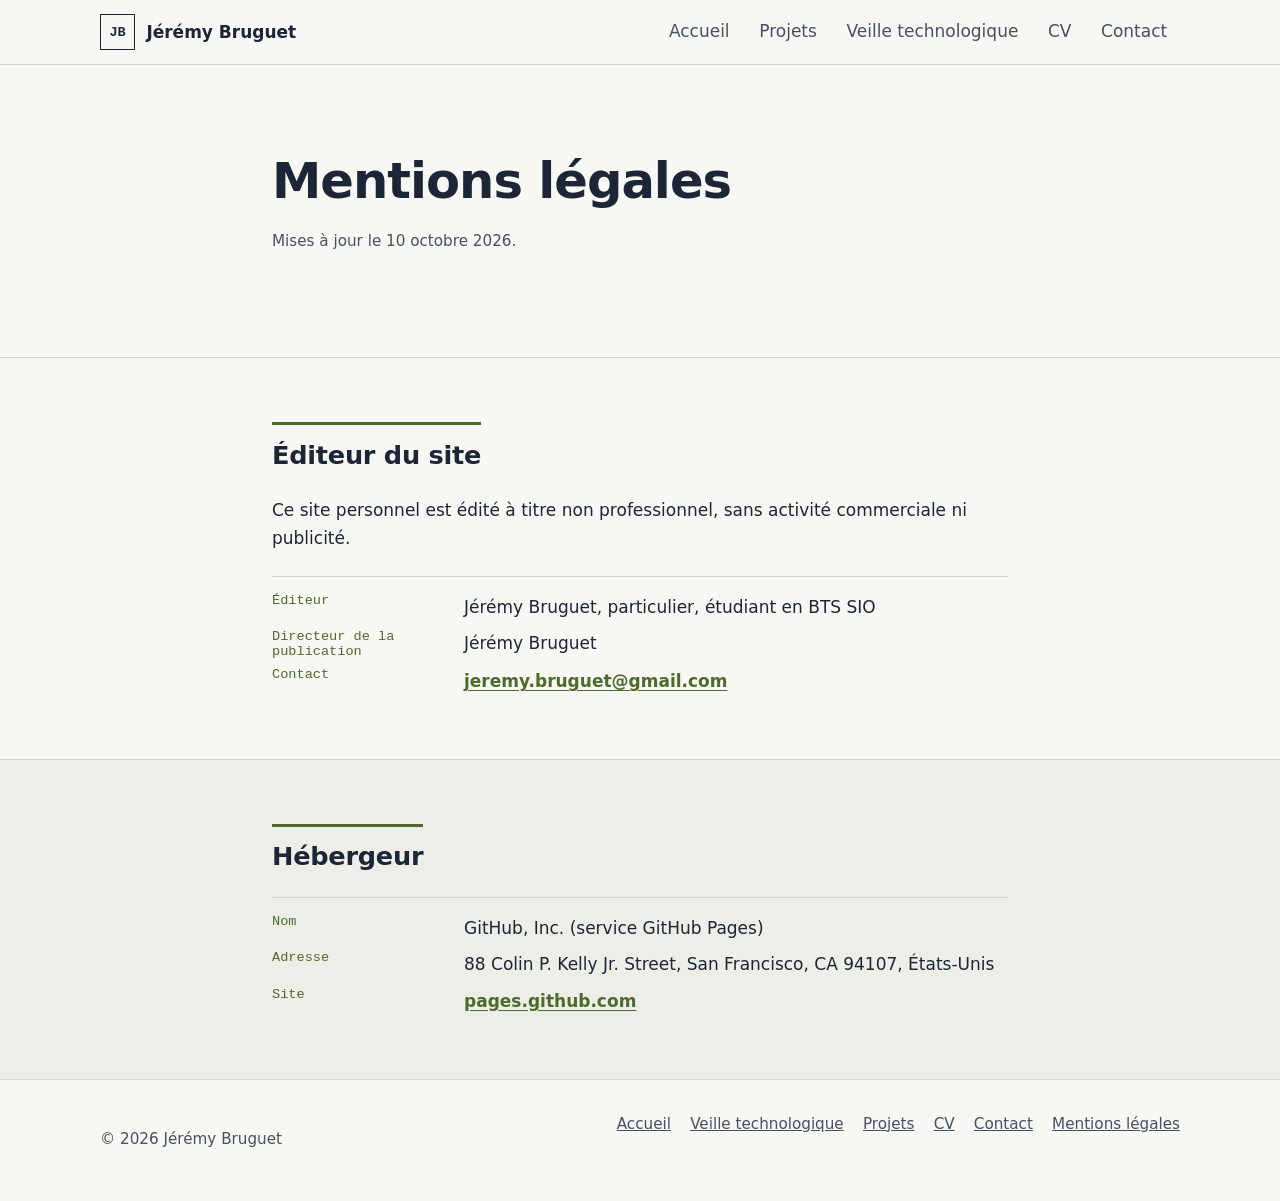
==== mentions-legales.html @ c14fc37c "Add files via upload" ====
<!DOCTYPE html>
<html lang="fr">
<head>
<meta charset="utf-8">
<meta name="viewport" content="width=device-width, initial-scale=1">
<title>Mentions légales - Jérémy Bruguet</title>
<meta name="description" content="Mentions légales du portfolio de Jérémy Bruguet : éditeur, directeur de la publication et hébergeur.">
<meta property="og:type" content="website">
<meta property="og:locale" content="fr_FR">
<meta property="og:title" content="Mentions légales - Jérémy Bruguet">
<meta property="og:description" content="Mentions légales du portfolio de Jérémy Bruguet : éditeur, directeur de la publication et hébergeur.">
<link rel="icon" href="assets/favicon.svg" type="image/svg+xml">
<link rel="stylesheet" href="style.css">
<script src="script.js" defer></script>
</head>
<body>
<a class="skip" href="#contenu">Aller au contenu</a>
<header class="site-header"><div class="wrap bar">
<a class="brand" href="index.html"><span class="logo" aria-hidden="true">JB</span>Jérémy Bruguet</a>
<button class="toggle" type="button" aria-expanded="false" aria-controls="menu"><span class="i icon icon-menu" aria-hidden="true"></span> Menu</button>
<nav id="menu" aria-label="Navigation principale"><ul>
<li><a href="index.html">Accueil</a></li>
<li><a href="projets.html">Projets</a></li>
<li><a href="veille.html">Veille technologique</a></li>
<li><a href="CV_jeremy_bruguet.pdf" target="_blank" rel="noopener">CV</a></li>
<li><a href="index.html#contact">Contact</a></li>
</ul></nav>
</div></header>
<main id="contenu">
<section class="hero"><div class="wrap prose">
<h1>Mentions légales</h1>
<p class="small">Mises à jour le 10 octobre 2026.</p>
</div></section>

<section class="sec" id="editeur"><div class="wrap prose">
<h2>Éditeur du site</h2>
<p>Ce site personnel est édité à titre non professionnel, sans activité commerciale ni publicité.</p>
<dl class="facts">
<dt>Éditeur</dt><dd>Jérémy Bruguet, particulier, étudiant en BTS SIO</dd>
<dt>Directeur de la publication</dt><dd>Jérémy Bruguet</dd>
<dt>Contact</dt><dd><a class="link" href="mailto:jeremy.bruguet@gmail.com">jeremy.bruguet@gmail.com</a></dd>
</dl>
</div></section>

<section class="sec alt" id="hebergeur"><div class="wrap prose">
<h2>Hébergeur</h2>
<dl class="facts">
<dt>Nom</dt><dd>GitHub, Inc. (service GitHub Pages)</dd>
<dt>Adresse</dt><dd>88 Colin P. Kelly Jr. Street, San Francisco, CA 94107, États-Unis</dd>
<dt>Site</dt><dd><a class="link" href="https://pages.github.com/" target="_blank" rel="noopener noreferrer">pages.github.com</a></dd>
</dl>
</div></section>
</main>
<footer class="site-footer"><div class="wrap foot">
<p>© <span data-year>2026</span> Jérémy Bruguet</p>
<ul>
<li><a href="index.html">Accueil</a></li>
<li><a href="veille.html">Veille technologique</a></li>
<li><a href="projets.html">Projets</a></li>
<li><a href="CV_jeremy_bruguet.pdf" target="_blank" rel="noopener">CV</a></li>
<li><a href="index.html#contact">Contact</a></li>
<li><a href="mentions-legales.html">Mentions légales</a></li>
</ul>
</div></footer>
</body>
</html>
---- style.css ----
:root{--bg:#f7f7f3;--alt:#eceee7;--ink:#1c2636;--mute:#465162;--line:#d3d7cd;--acc:#4f6b2c;--soft:#dfe7d0;--mono:ui-monospace,SFMono-Regular,Menlo,Consolas,monospace}
*{box-sizing:border-box}
html{scroll-behavior:smooth;scroll-padding-top:5rem}
body{margin:0;background:var(--bg);color:var(--ink);font:1.0625rem/1.65 system-ui,-apple-system,"Segoe UI",Roboto,sans-serif}
.wrap{width:min(1080px,100% - 2.5rem);margin-inline:auto}
a{color:inherit}
:focus-visible{outline:3px solid var(--acc);outline-offset:2px}
.skip{position:absolute;left:-9999px}
.skip:focus{left:1rem;top:1rem;z-index:30;background:var(--ink);color:#fff;padding:.5rem 1rem}
.sr{position:absolute;width:1px;height:1px;overflow:hidden;clip:rect(0 0 0 0);white-space:nowrap}
.i{display:inline-block;width:1.2em;height:1.2em;flex:none;vertical-align:-.18em}
:root{--icon-acc:brightness(0) saturate(100%) invert(90%) sepia(73%) saturate(1149%) hue-rotate(26deg) brightness(38%) contrast(69%);--icon-white:brightness(0) invert(1)}
.icon{background:center/contain no-repeat}
.icon-award{background-image:url(assets/icons/award.svg)}
.icon-back{background-image:url(assets/icons/back.svg)}
.icon-check{background-image:url(assets/icons/check.svg)}
.icon-code{background-image:url(assets/icons/code.svg)}
.icon-download{background-image:url(assets/icons/download.svg)}
.icon-ext{background-image:url(assets/icons/ext.svg)}
.icon-file{background-image:url(assets/icons/file.svg)}
.icon-home{background-image:url(assets/icons/home.svg)}
.icon-linkedin{background-image:url(assets/icons/linkedin.svg)}
.icon-mail{background-image:url(assets/icons/mail.svg)}
.icon-menu{background-image:url(assets/icons/menu.svg)}
.icon-monitor{background-image:url(assets/icons/monitor.svg)}
.icon-network{background-image:url(assets/icons/network.svg)}
.icon-refresh{background-image:url(assets/icons/refresh.svg)}
.icon-search{background-image:url(assets/icons/search.svg)}
.icon-shield{background-image:url(assets/icons/shield.svg)}
.icon-terminal{background-image:url(assets/icons/terminal.svg)}
.card>.icon,.link .icon{filter:var(--icon-acc)}
.link:hover .icon{filter:none}
.btn.primary .icon,.btn:hover .icon{filter:var(--icon-white)}

.site-header{position:sticky;top:0;z-index:10;background:rgba(247,247,243,.96);border-bottom:1px solid var(--line)}
.bar{display:flex;align-items:center;justify-content:space-between;gap:1rem;min-height:4rem;flex-wrap:wrap}
.brand{display:flex;align-items:center;gap:.7rem;font-weight:650;text-decoration:none}
.logo{display:grid;place-items:center;width:2.2rem;height:2.2rem;border:1.5px solid var(--ink);font:700 .85rem var(--mono)}
nav ul{display:flex;flex-wrap:wrap;gap:.25rem;list-style:none;margin:0;padding:0}
nav a{display:block;padding:.45rem .8rem;text-decoration:none;color:var(--mute);border-bottom:2px solid transparent;transition:color .15s,border-color .15s}
nav a:hover{color:var(--ink);border-color:var(--line)}
nav a[aria-current="page"]{font-weight:650}
nav a[aria-current]{color:var(--ink);border-color:var(--acc)}
.toggle{display:none;align-items:center;gap:.4rem;background:none;border:1px solid var(--line);padding:.45rem .8rem;font:inherit;color:inherit;cursor:pointer}

h1{font-size:clamp(2rem,4.6vw,3.1rem);line-height:1.15;margin:0 0 1.2rem;letter-spacing:-.02em}
h2{font-size:1.6rem;line-height:1.25;margin:0 0 1.5rem;letter-spacing:-.01em;padding-top:.9rem;border-top:3px solid var(--acc);width:fit-content;min-width:3rem}
h3{font-size:1.1rem;margin:.6rem 0 .4rem}
.meta,.eyebrow{font-family:var(--mono);font-size:.85rem}
.eyebrow{color:var(--acc);margin:0 0 1rem}
.meta{color:var(--acc);margin:0}
.lead{font-size:1.15rem;color:var(--mute);max-width:40rem}
.small{font-size:.95rem;color:var(--mute)}
.prose{max-width:46rem}

.hero{padding:clamp(2.5rem,7vw,5.5rem) 0}
.hero-grid{display:grid;grid-template-columns:1.5fr 1fr;gap:clamp(2rem,6vw,4.5rem);align-items:center}
.actions{display:flex;flex-wrap:wrap;gap:.75rem;margin:1.8rem 0 .8rem}
.btn{display:inline-flex;align-items:center;gap:.5rem;padding:.7rem 1.1rem;border:1.5px solid var(--ink);text-decoration:none;font-weight:600;transition:background .15s,color .15s,border-color .15s}
.btn:hover{background:var(--ink);color:#fff}
.btn.primary{background:var(--ink);color:#fff}
.btn.primary:hover{background:var(--acc);border-color:var(--acc)}
.photo{margin:0;width:100%;max-width:320px;justify-self:center}
.photo img{display:block;width:100%;height:auto;aspect-ratio:1/1;object-fit:cover;border-radius:50%;border:1px solid var(--line);padding:6px;background:#fff;box-shadow:0 0 0 6px var(--soft)}

.sec{padding:clamp(2.5rem,6vw,4rem) 0;border-top:1px solid var(--line)}
.sec.alt{background:var(--alt)}
.grid{display:grid;gap:1.25rem;grid-template-columns:repeat(auto-fit,minmax(16rem,1fr))}
.card{background:#fff;border:1px solid var(--line);padding:1.25rem 1.3rem}
.card>.i{color:var(--acc);width:1.6rem;height:1.6rem}
.card p{margin:.3rem 0;color:var(--mute);font-size:.98rem}
.card ul{margin:.6rem 0 0;padding-left:1.1rem;font-size:.97rem}
.link{color:var(--acc);font-weight:600;text-underline-offset:3px}
.link:hover{color:var(--ink)}
.card .link{display:inline-flex;gap:.4rem;align-items:center;margin-top:.8rem}

.timeline{list-style:none;margin:0;padding:0 0 0 1.5rem;border-left:2px solid var(--line)}
.timeline li{position:relative;padding-bottom:1.6rem}
.timeline li:last-child{padding-bottom:0}
.timeline li::before{content:"";position:absolute;left:calc(-1.5rem - 1px);top:.6rem;width:.7rem;height:.7rem;background:var(--acc);transform:translateX(-50%)}
.timeline h3{margin:.1rem 0 .2rem}
.timeline p{margin:0;color:var(--mute)}
.tags,.contact{list-style:none;margin:0;padding:0}
.tags{display:flex;flex-wrap:wrap;gap:.6rem}
.tags li{border:1px solid var(--line);background:#fff;padding:.4rem .9rem}
.contact{display:grid;gap:.8rem}
.contact a{display:inline-flex;align-items:center;gap:.6rem}

.empty{border:1px dashed var(--mute);background:#fff;padding:1.5rem;color:var(--mute);margin:0}
.fiche{background:#fff;border:1px solid var(--line);padding:1.25rem 1.5rem;margin-bottom:1.25rem}
.fiche dl{display:grid;grid-template-columns:11rem 1fr;gap:.5rem 1rem;margin:0}
.fiche dt{font:.85rem var(--mono);color:var(--acc)}
.fiche dd{margin:0}
.steps{list-style:none;margin:0;padding:0;display:grid;gap:1.25rem;grid-template-columns:repeat(auto-fit,minmax(13rem,1fr))}
.themes{columns:2 16rem;padding-left:1.2rem;margin:0}

.site-footer{border-top:1px solid var(--line);padding:2rem 0;color:var(--mute);font-size:.95rem}
.foot{display:flex;flex-wrap:wrap;justify-content:space-between;gap:1rem}
.foot ul{display:flex;flex-wrap:wrap;gap:1.2rem;list-style:none;margin:0;padding:0}

@media (max-width:760px){
.hero-grid{grid-template-columns:1fr}
.photo{order:-1;max-width:220px}
.fiche dl{grid-template-columns:1fr}
.js .toggle{display:inline-flex}
.js nav{display:none;width:100%}
.js nav.open{display:block;padding-bottom:.6rem}
.js nav ul{flex-direction:column}
}
@media (prefers-reduced-motion:reduce){*{transition:none!important;scroll-behavior:auto!important}}

.facts{display:grid;grid-template-columns:11rem 1fr;gap:.5rem 1rem;margin:1.5rem 0 0;padding-top:1rem;border-top:1px solid var(--line)}
.facts dt{font:.85rem var(--mono);color:var(--acc)}
.facts dd{margin:0}
.badge-img{display:block;width:5.5rem;height:auto;margin:.6rem 0}
.card p.meta+ul{margin-top:.2rem}
.card ul+p.meta{margin-top:.9rem}
.tags a{text-decoration:none}
.tags a:hover{color:var(--acc)}
.stack{display:grid;gap:1.25rem}
.srclist{list-style:none;margin:0;padding:0}
.srclist li{margin:.2rem 0}
.nd{color:var(--mute);font-style:italic}
.filters{display:flex;flex-wrap:wrap;gap:1rem;align-items:end;margin-bottom:1rem}
.filters label{display:block;font:.85rem var(--mono);color:var(--mute);margin-bottom:.2rem}
.filters select,.filters input{font:inherit;padding:.5rem .6rem;border:1px solid var(--mute);background:#fff;color:var(--ink);min-width:12rem;max-width:100%}
.el{border-left:4px solid var(--line);padding:.2rem 0 .2rem .9rem;margin:.7rem 0}
.el .lbl{display:block;font:.8rem var(--mono);color:var(--mute)}
.el.etabli{border-left:4px solid var(--ink)}
.el.confirme{border-left:4px solid var(--acc)}
.el.hypothese{border-left:4px dashed var(--acc)}
.el.incertain{border-left:4px dotted var(--mute)}
.fiche h3{margin-top:.2rem}
.fiche{scroll-margin-top:5rem}
@media (max-width:760px){.facts{grid-template-columns:1fr}}

[hidden]{display:none!important}
button.btn{background:transparent;color:inherit;font:inherit;font-weight:600;cursor:pointer}
.err-grid{display:grid;grid-template-columns:1.2fr 1fr;gap:clamp(2rem,6vw,4.5rem);align-items:center}
.code{display:block;font:700 clamp(4.5rem,16vw,9rem)/1 var(--mono);letter-spacing:-.04em;margin-bottom:1rem}
.code::after{content:"";display:block;width:3rem;margin-top:.9rem;border-top:3px solid var(--acc)}
.err-grid code{font-family:var(--mono);font-size:.9rem;overflow-wrap:anywhere}
.flammy{margin:0;width:100%;max-width:420px;justify-self:center}
.flammy img{display:block;width:100%;height:auto;border:1px solid var(--line);padding:6px;background:#fff;box-shadow:8px 8px 0 var(--soft);animation:flottement 5s ease-in-out infinite}
.flammy figcaption{margin-top:1rem;text-align:center;font:.85rem var(--mono);color:var(--mute)}
@keyframes flottement{50%{transform:translateY(-6px)}}
@media (max-width:760px){.err-grid{grid-template-columns:1fr}.flammy{order:-1;max-width:260px}}
@media (prefers-reduced-motion:reduce){.flammy img{animation:none}}
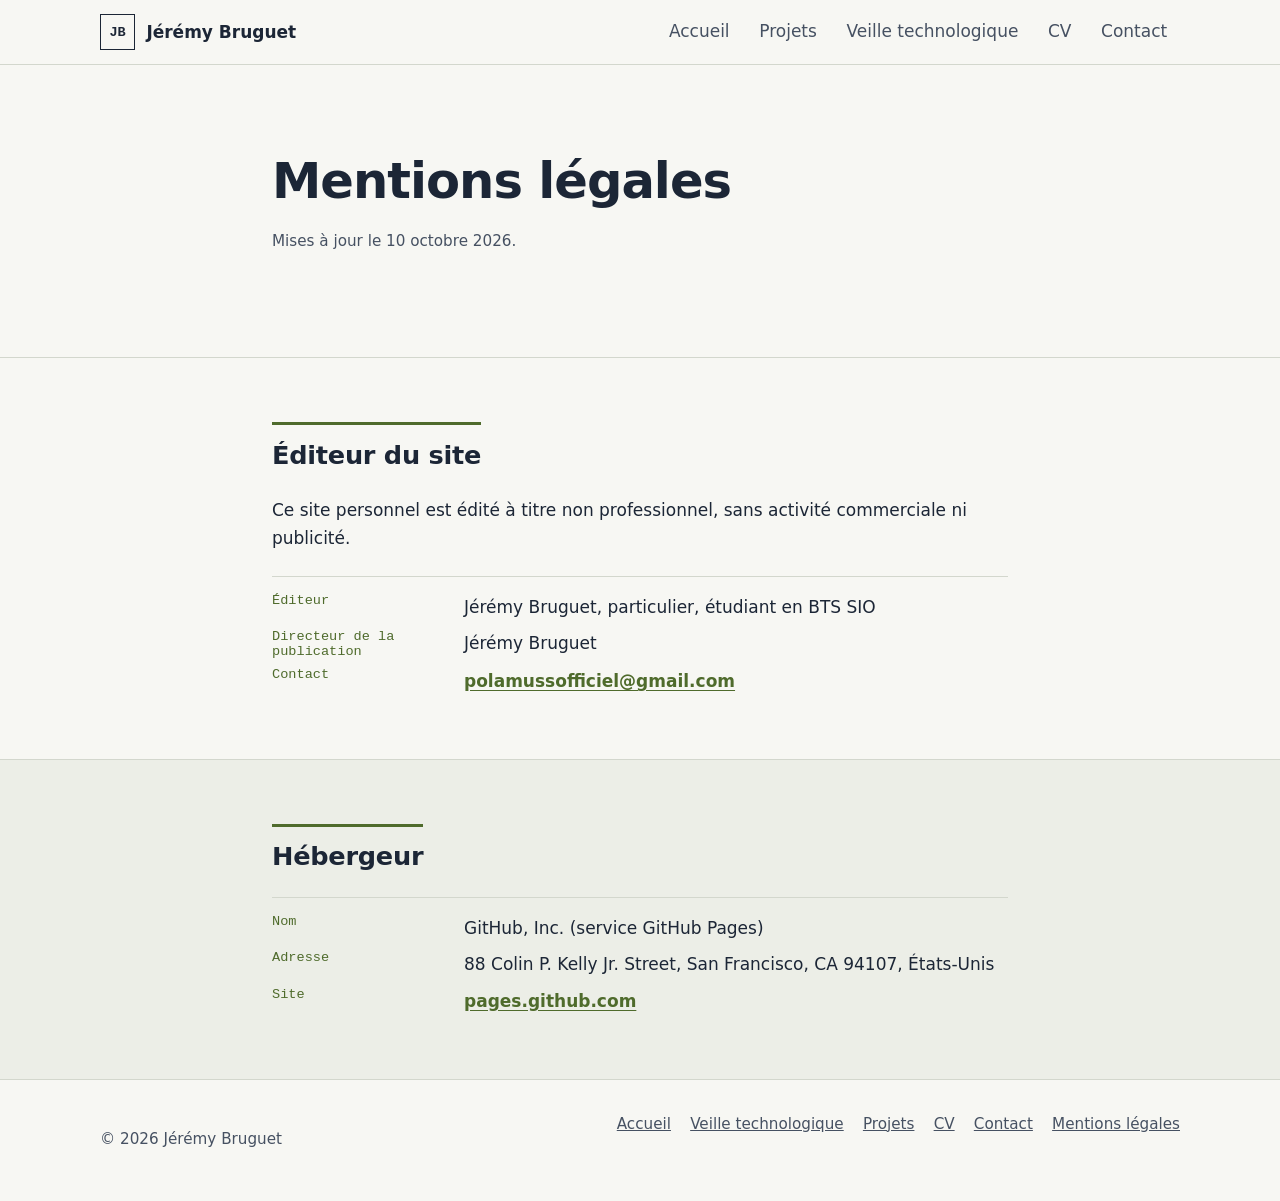
==== commit 64a08723: "Update contact email in mentions-legales.html" ====
--- a/mentions-legales.html
+++ b/mentions-legales.html
@@ -38,7 +38,7 @@
 <dl class="facts">
 <dt>Éditeur</dt><dd>Jérémy Bruguet, particulier, étudiant en BTS SIO</dd>
 <dt>Directeur de la publication</dt><dd>Jérémy Bruguet</dd>
-<dt>Contact</dt><dd><a class="link" href="mailto:jeremy.bruguet@gmail.com">jeremy.bruguet@gmail.com</a></dd>
+<dt>Contact</dt><dd><a class="link" href="mailto:polamussofficiel@gmail.com">polamussofficiel@gmail.com</a></dd>
 </dl>
 </div></section>
 
